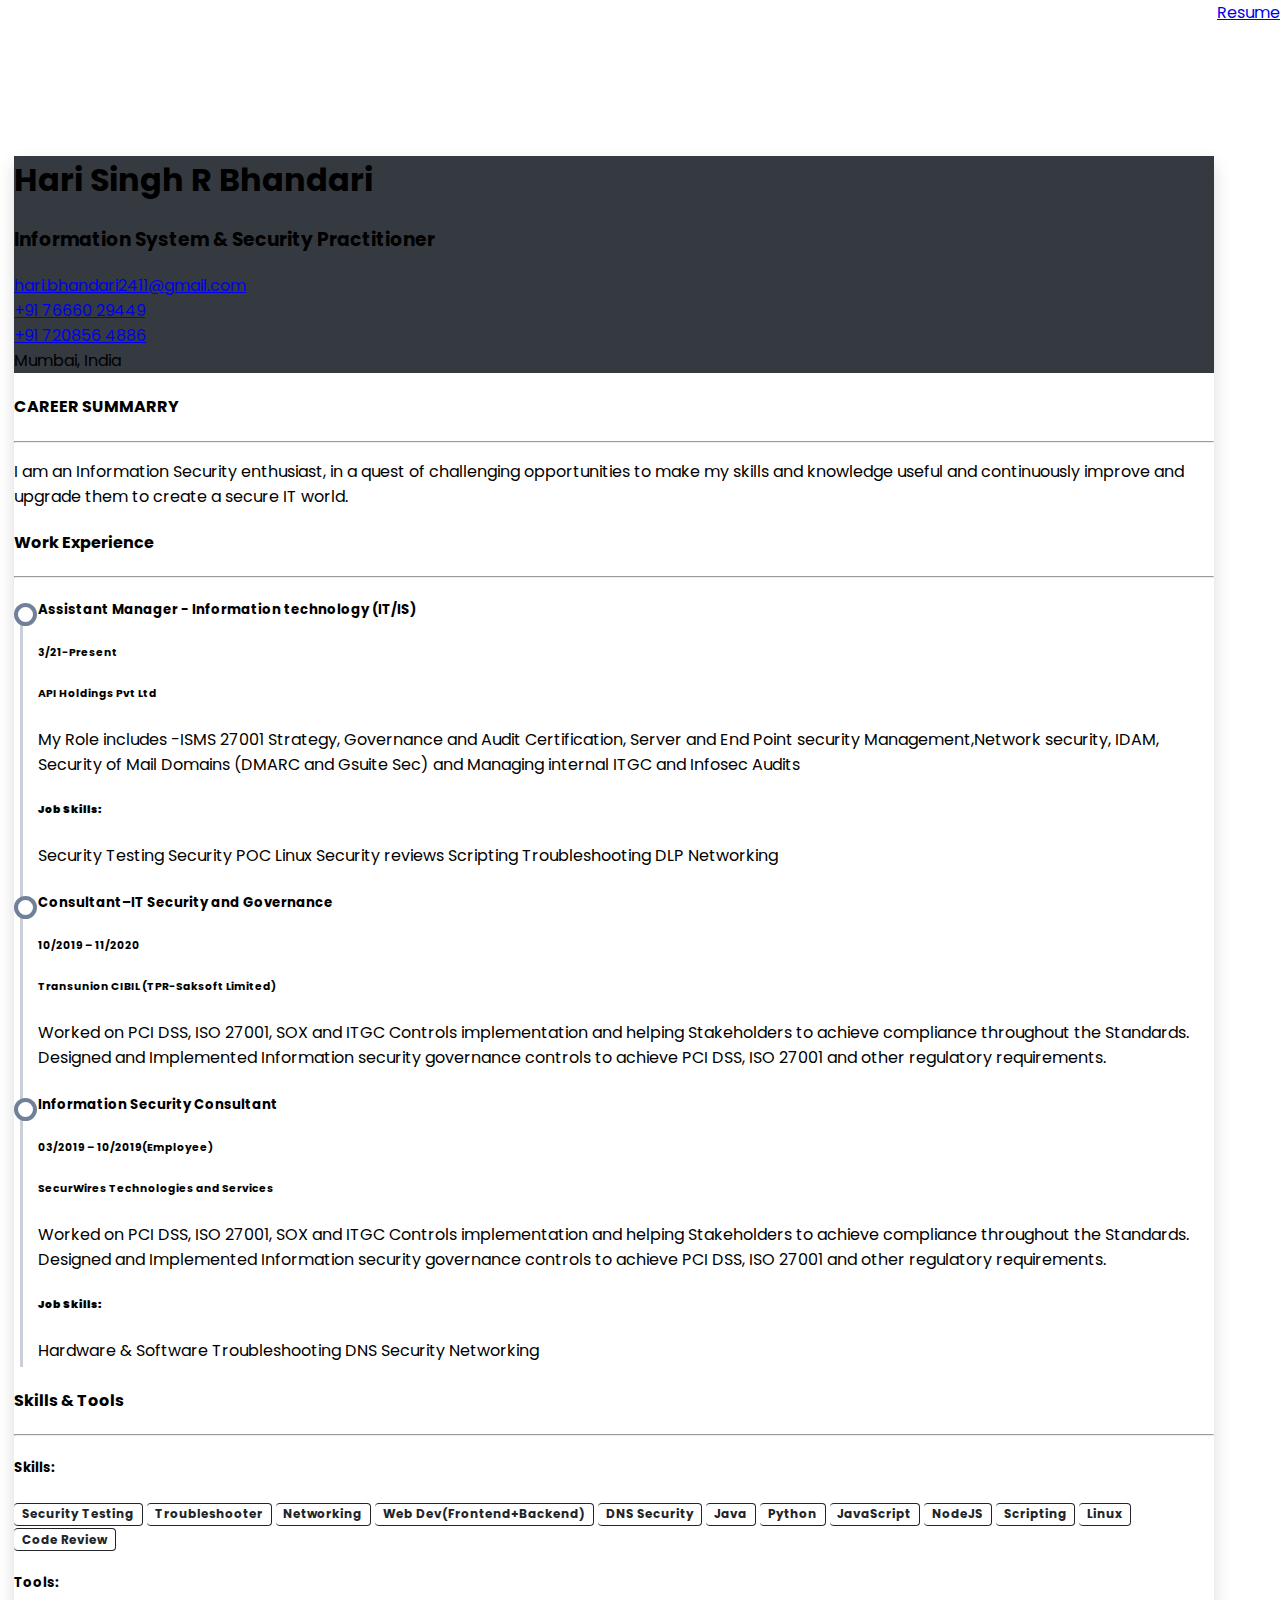
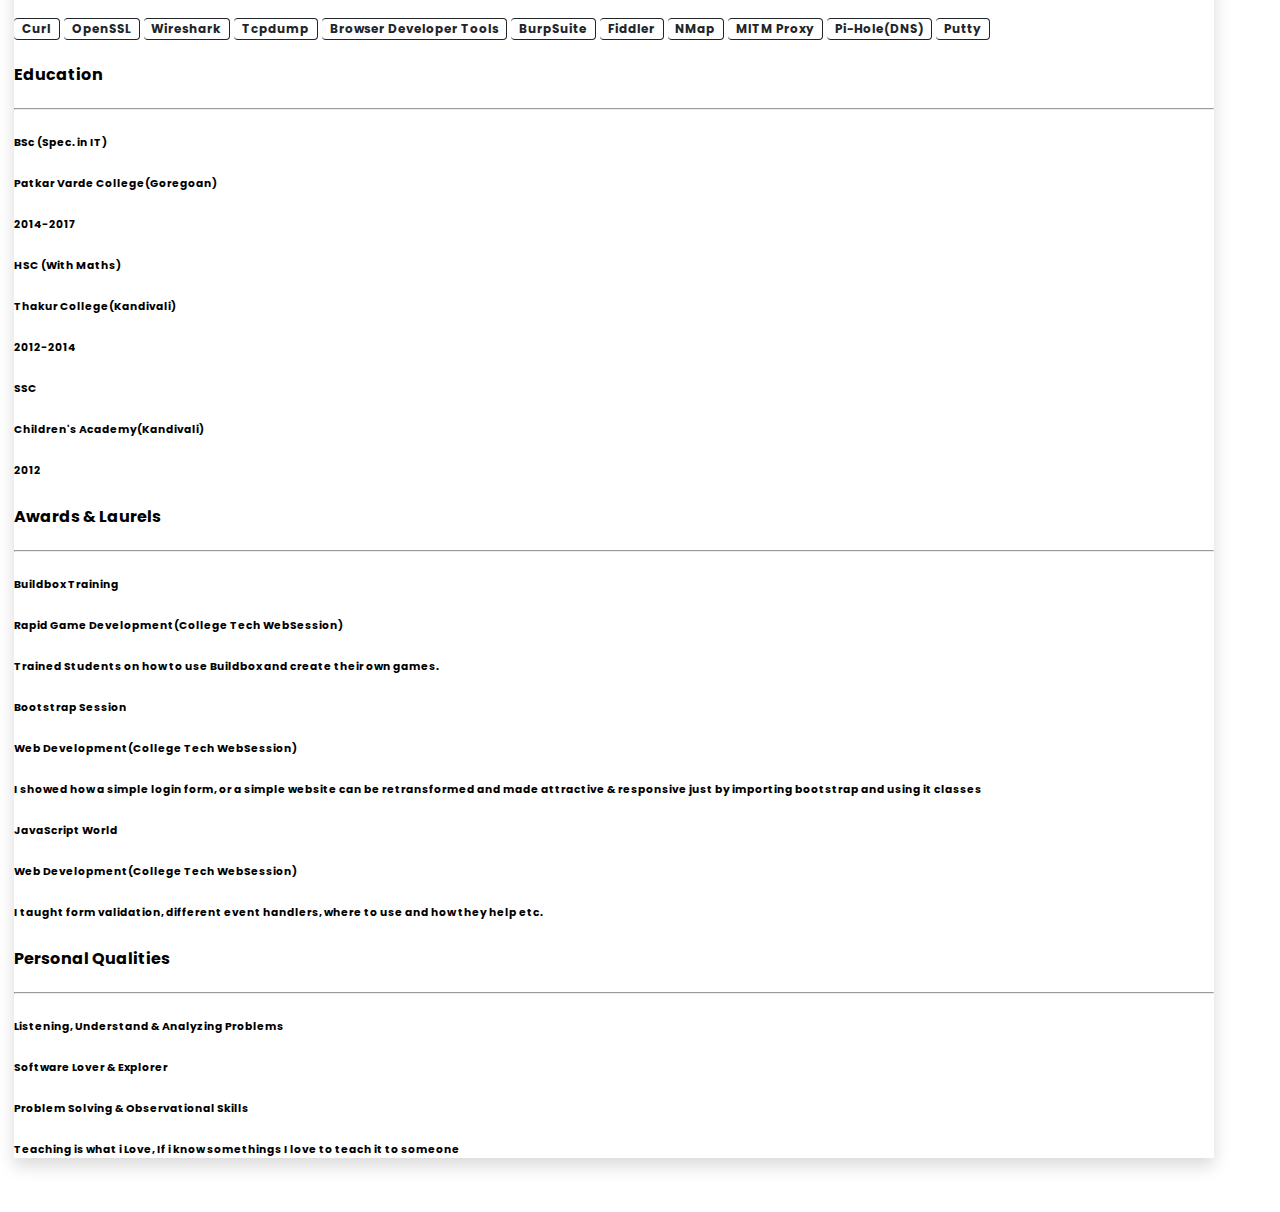
==== index.html @ 668f376c "Initial release" ====
<!doctype html>
<html lang="en">
    <head>

        <meta charset="utf-8">
        <meta name="viewport" content="width=device-width, initial-scale=1">

        <!-- SEO & Important Meta Tags [To Be Added] -->

         <!-- Favicon -->
        <link rel="shortcut icon" type="image/jpg" href="images/svg/logo1.svg"/>

        <!-- Bootstrap v5 CSS -->
        <link href="https://cdn.jsdelivr.net/npm/bootstrap@5.1.0/dist/css/bootstrap.min.css" rel="stylesheet" integrity="sha384-KyZXEAg3QhqLMpG8r+8fhAXLRk2vvoC2f3B09zVXn8CA5QIVfZOJ3BCsw2P0p/We" crossorigin="anonymous">

        <!-- Custom CSS -->
        <link rel="stylesheet" href="css/index.css">

        <title>PortFolio: Hari Singh Bhandari</title>

    </head>
    <body>
        
        <header class="navbar-component">

        

        </header>
    
        <main>

            <!-- Intro Content -->
            <div class="intro-content bg-dark" style="height: 300px;">
                <div class="container p-2" style="max-width: 1200px!important;">
                    
                    <div class="intro-content-inner ptb-40">

                        <div class="card">
                            <div class="" style="position: absolute; top: 0px; right: 0px;">
                                
                                <a href="#" target="_blank" class="btn btn-secondary btn-float-color">
                                    Resume
                                </a>
                            </div>
                        </div>

                    </div>

                </div>
            </div>
            <!-- Intro Content Ends -->


            <div class="resume-holder">
                <div class="container-fluid" style="max-width: 1200px!important; padding: 0.4rem;">
    
                    <div class="resume-holder-inner" style="margin-top: -180px; background: #fff;">
    
                        <div class="resume-card">
    
                            
    
                        </div>
                       
                    </div>
    
                </div>
            </div>

        </main>
    
        <footer class="footer-component">
            
        </footer>

        <script defer>

            /*** Comments:  */
            function thisFilePath() {
                let currhref = window.location.href;
                let filePath = currhref.substring(0, currhref.lastIndexOf("/"));
                return filePath;
            }

            /*** Get Resume Card  */
            async function loadResumeCard() {
                let _thisLoc = thisFilePath();
                document.querySelector(".resume-card").innerHTML = await (await fetch(_thisLoc + '/hari-resume-card.html')).text();
            }
    
            function main() {
                loadResumeCard();
            }
    
            main();
    
        </script>
    
        <!-- Bootstrap v5 Bundle with Popper -->
        <script src="https://cdn.jsdelivr.net/npm/bootstrap@5.1.0/dist/js/bootstrap.bundle.min.js" integrity="sha384-U1DAWAznBHeqEIlVSCgzq+c9gqGAJn5c/t99JyeKa9xxaYpSvHU5awsuZVVFIhvj" crossorigin="anonymous"></script>
        
    </body>
</html>
---- css/index.css ----
@import url('https://fonts.googleapis.com/css2?family=Poppins&display=swap');

body {
    font-family: 'Poppins', sans-serif;
}

.card {
    box-shadow: 0 .5rem 1rem rgba(0,0,0,.15)!important;
    border: none;
}

.ptb-40 {
    padding: 40px 0px;
}

.shadow-none {
    box-shadow: none!important;
}

.border-none {
    border: none;
}

.border-1left {
    border: 1px solid; 
    border-left: 6px solid var(--bs-dark);
}

.left-border4 {
    border-left: 4px solid var(--bs-dark);
}

.border-1bottom {
    border: 1px solid; 
    border-bottom: 6px solid var(--bs-dark);
}

.d-badge {
    display: inline-block;
    padding: .35em .65em;
    font-size: .75em;
    font-weight: 700;
    line-height: 1;
    text-align: center;
    white-space: nowrap;
    vertical-align: baseline;
    border-radius: .25rem;
    background-color: #fff!important;
    color: #212529!important;
}

.border-1 {
    border: 1px solid var(--bs-dark);
}

.border-2 {
    border: 1px solid var(--bs-dark);
}

.border-top3 {
    border-top: 3px solid var(--bs-dark);
}

.border-left3 {
    border-left: 3px solid var(--bs-dark);
}

.border-bottom2 {
    border-bottom: 2px solid var(--bs-dark);
}

.p-8 {
    padding: 8px;
}

/**** Resume ***/

.work-exp-content::before {
    content: "";
    display: inline-block;
    width: 3px;
    height: 100%;
    background: #c8cfd8;
    left: 6px;
    top: 4px;
    position: absolute;
}

.work-exp-item {
    position: relative;
    margin-bottom: 25px;
}

.work-exp-item::before {
    content: "";
    display: inline-block;
    position: absolute;
    left: -24px;
    top: 3px;
    width: 15px;
    height: 15px;
    border: 4px solid #6f8098;
    background: white;
    border-radius: 50%;
}


/******* ****/

::-webkit-scrollbar-track {
    box-shadow: inset 0 0 6px rgba(0,0,0,0.3);
    background-color: #F5F5F5;
    border-radius: 10px;
}

::-webkit-scrollbar {
    width: 6px;
    background-color: #F5F5F5;
}

::-webkit-scrollbar-thumb {
    background-color: #000000;
    border-radius: 10px;
}

::-webkit-scrollbar-thumb:hover {
    background-color: #6b6b6b;
}
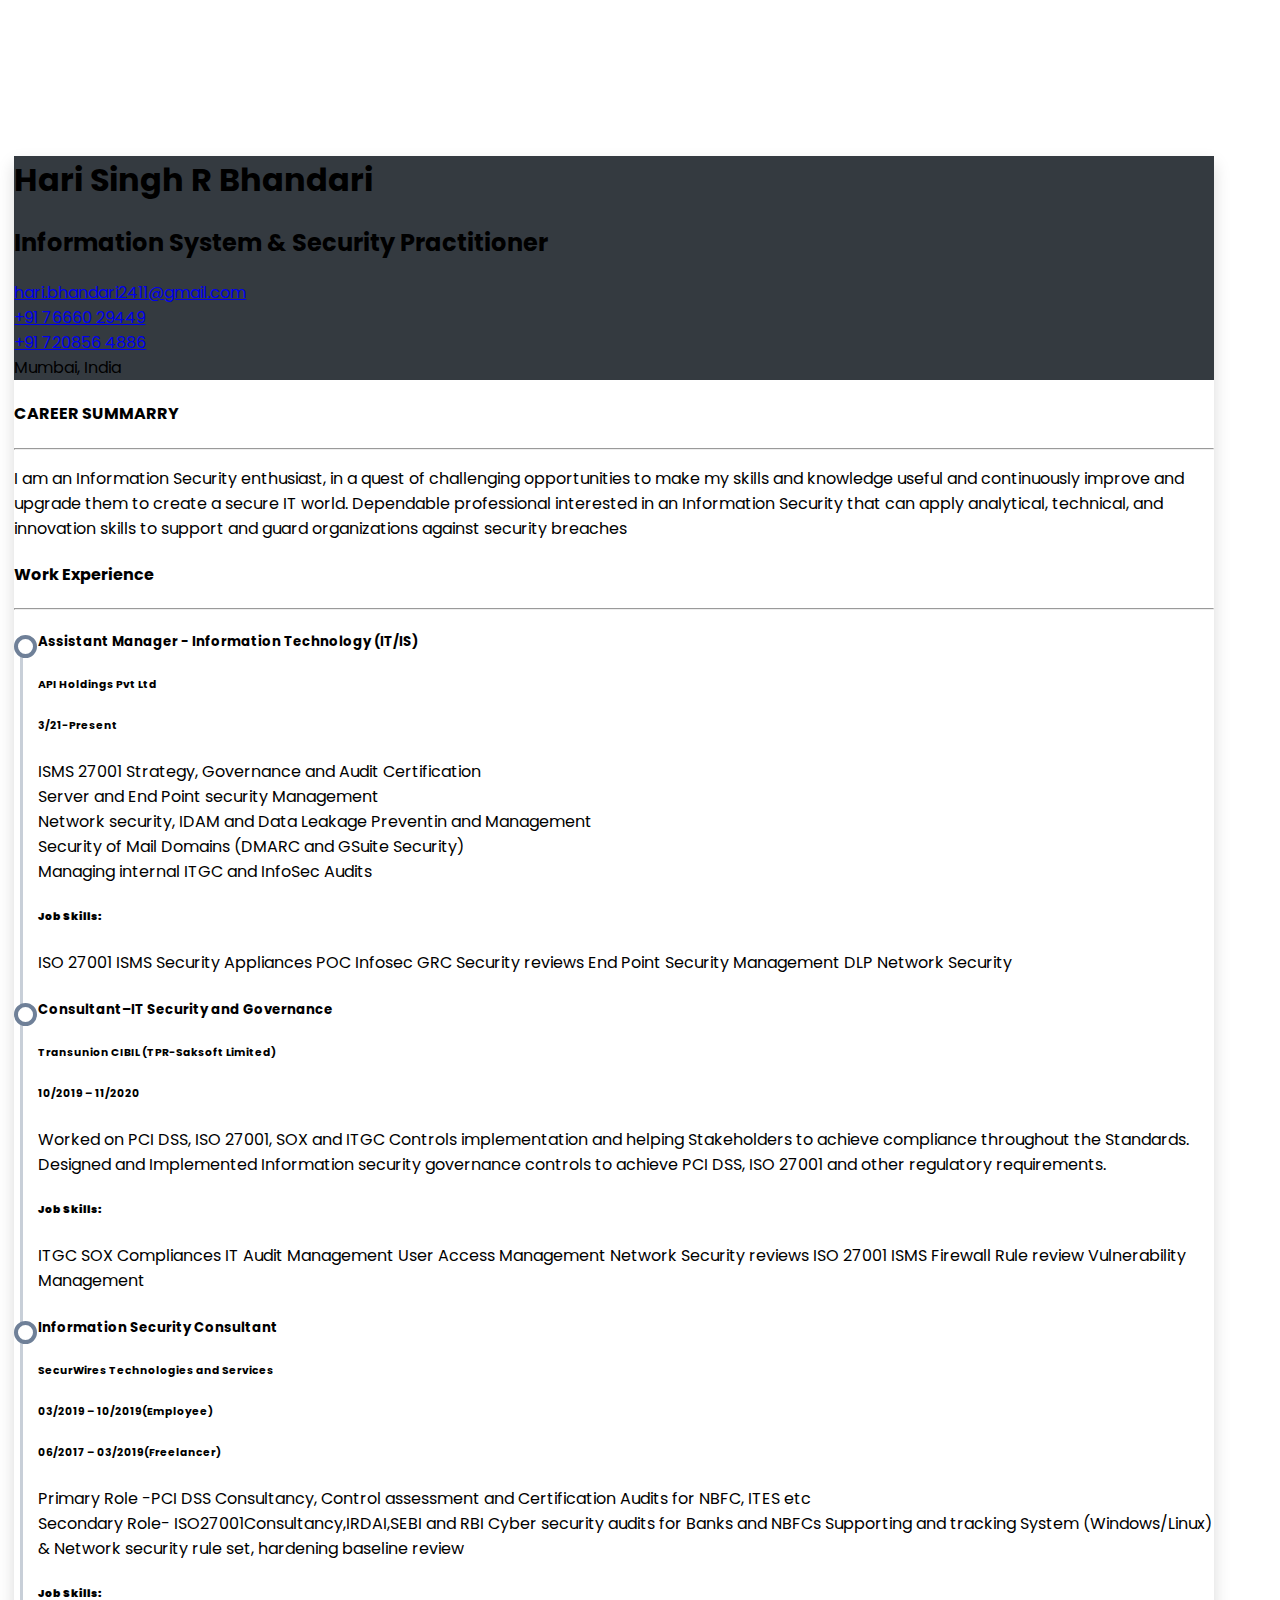
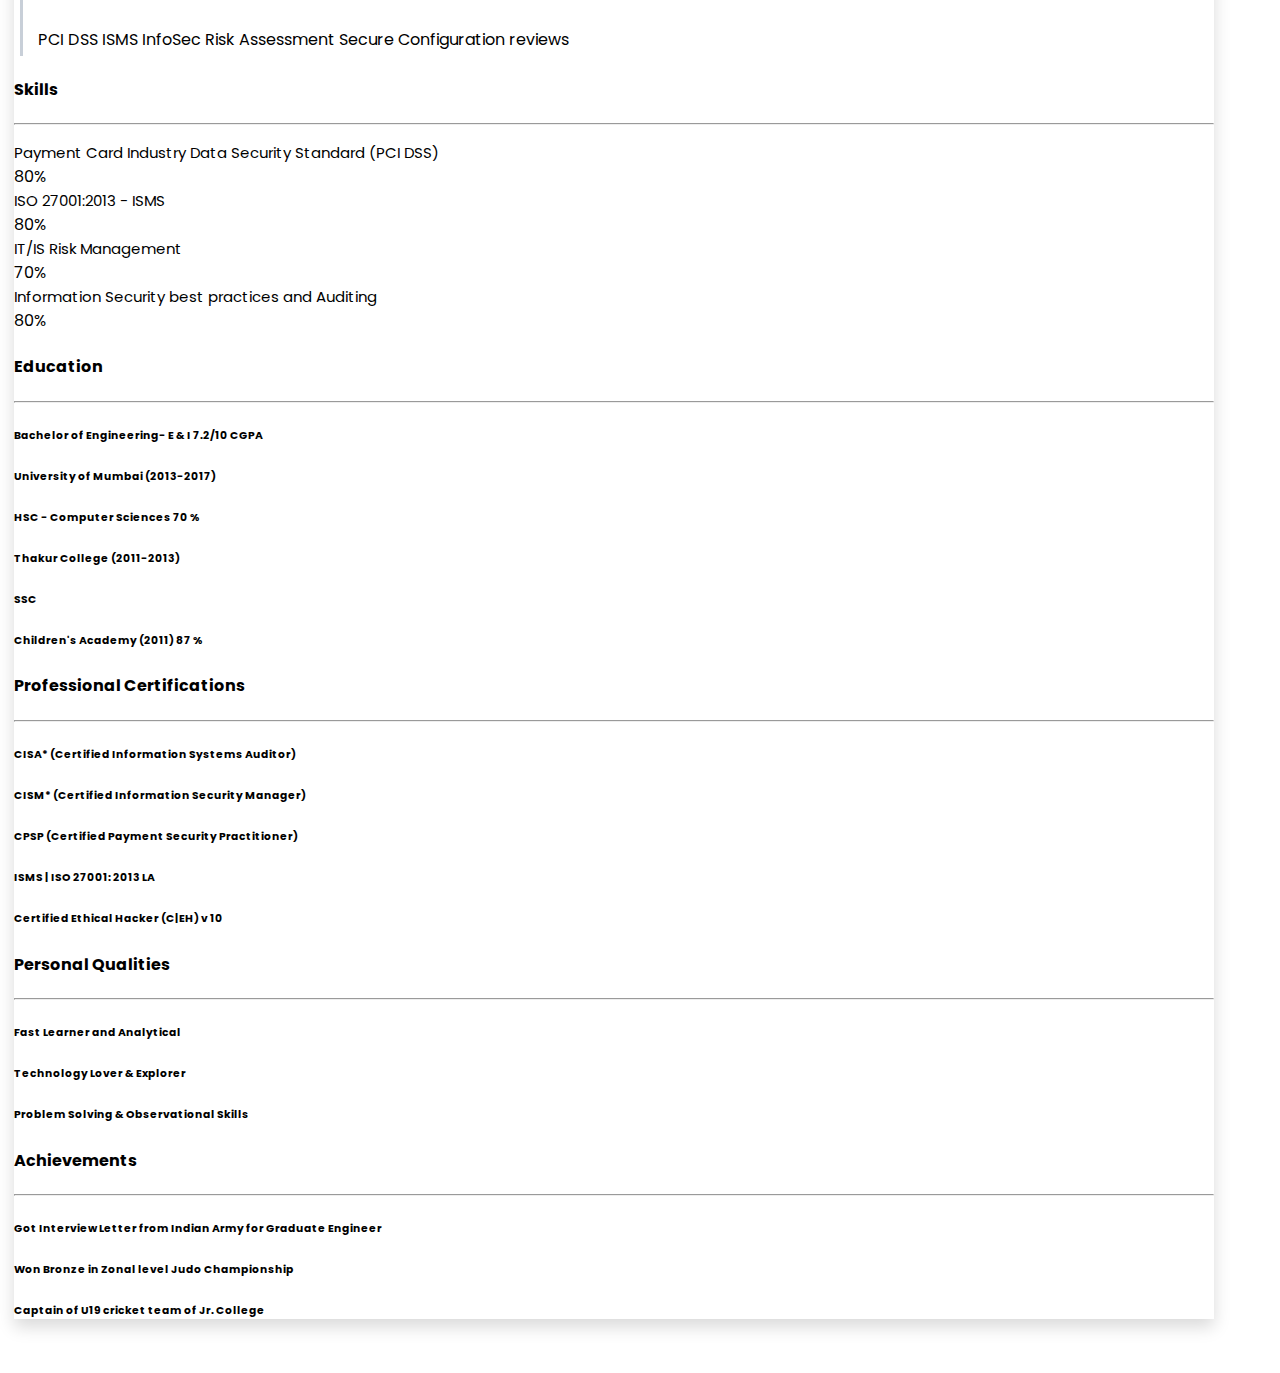
==== commit d1c566f8: "added more content" ====
--- a/index.html
+++ b/index.html
@@ -37,10 +37,11 @@
 
                         <div class="card">
                             <div class="" style="position: absolute; top: 0px; right: 0px;">
-                                
+                                <!--
                                 <a href="#" target="_blank" class="btn btn-secondary btn-float-color">
                                     Resume
                                 </a>
+                                -->
                             </div>
                         </div>
 
